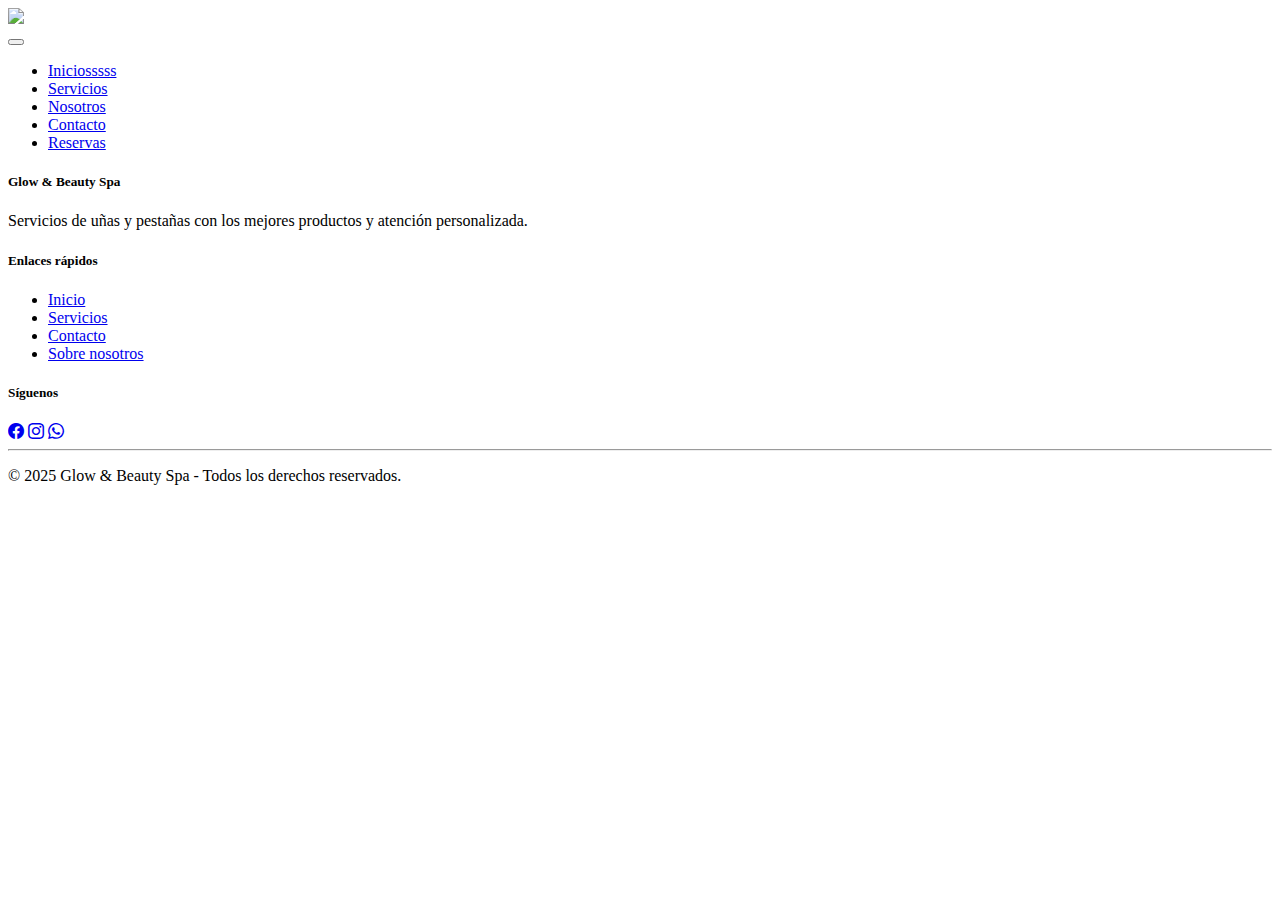
==== index.html @ 78719819 "se mejoro el menu" ====
<!DOCTYPE html>
<html lang="en">
  <head>
    <meta charset="UTF-8" />
    <meta name="viewport" content="width=device-width, initial-scale=1.0" />
    <title>Glow & Beauty Spa</title>
    <link
      href="https://cdn.jsdelivr.net/npm/bootstrap@5.3.4/dist/css/bootstrap.min.css"
      rel="stylesheet"
      integrity="sha384-DQvkBjpPgn7RC31MCQoOeC9TI2kdqa4+BSgNMNj8v77fdC77Kj5zpWFTJaaAoMbC"
      crossorigin="anonymous"
    />
    <link rel="stylesheet" href="css/style.css" />
  </head>

  <body>
    <header>
      <div class="col-12">
        <div class="row">
          <div class="col-4"><img src="img/logotipo2.png" width="250px" /></div>
          <div class="col-8">
            <!-- Navbar -->
            <nav class="navbar navbar-expand-lg">
              <div class="container">
                <button
                  class="navbar-toggler"
                  type="button"
                  data-bs-toggle="collapse"
                  data-bs-target="#navbarNav"
                >
                  <span class="navbar-toggler-icon"></span>
                </button>
                <div class="collapse navbar-collapse" id="navbarNav">
                  <ul class="navbar-nav ms-auto">
                    <li class="nav-item">
                      <a class="nav-link" href="index.html">Iniciosssss</a>
                    </li>
                    <li class="nav-item">
                      <a class="nav-link" href="servicios.html">Servicios</a>
                    </li>
                    <li class="nav-item">
                      <a class="nav-link" href="nosotros.html">Nosotros</a>
                    </li>
                    <li class="nav-item">
                      <a class="nav-link" href="contacto.html">Contacto</a>
                    </li>
                    <li class="nav-item">
                      <a class="nav-link" href="reservas.html">Reservas</a>
                    </li>
                  </ul>
                </div>
              </div>
            </nav>
          </div>
        </div>
      </div>
    </header>

    <div class="container text-center"></div>

    <footer class="text-dark py-4 footer2">
      <div class="container text-center">
        <div class="row">
          <!-- Sección 1: Información de la empresa -->
          <div class="col-md-4">
            <h5>Glow & Beauty Spa</h5>
            <p>
              Servicios de uñas y pestañas con los mejores productos y atención
              personalizada.
            </p>
          </div>

          <!-- Sección 2: Enlaces rápidos -->
          <div class="col-md-4">
            <h5>Enlaces rápidos</h5>
            <ul class="list-unstyled">
              <li>
                <a href="#" class="text-dark text-decoration-none">Inicio</a>
              </li>
              <li>
                <a href="#" class="text-dark text-decoration-none">Servicios</a>
              </li>
              <li>
                <a href="#" class="text-dark text-decoration-none">Contacto</a>
              </li>
              <li>
                <a href="#" class="text-dark text-decoration-none"
                  >Sobre nosotros</a
                >
              </li>
            </ul>
          </div>

          <!-- Sección 3: Redes sociales -->
          <div class="col-md-4">
            <h5>Síguenos</h5>
            <a href="#" class="text-dark me-3"
              ><i class="bi bi-facebook"></i
            ></a>
            <a href="#" class="text-dark me-3"
              ><i class="bi bi-instagram"></i
            ></a>
            <a href="#" class="text-dark"><i class="bi bi-whatsapp"></i></a>
          </div>
        </div>

        <hr class="my-3 text-dark" />

        <!-- Derechos de autor -->
        <p class="mb-0">
          &copy; 2025 Glow & Beauty Spa - Todos los derechos reservados.
        </p>
      </div>
    </footer>

    <!-- Bootstrap Icons (si usas íconos de redes sociales) -->
    <link
      rel="stylesheet"
      href="https://cdn.jsdelivr.net/npm/bootstrap-icons/font/bootstrap-icons.css"
    />
  </body>
  <script
    src="https://cdn.jsdelivr.net/npm/bootstrap@5.3.4/dist/js/bootstrap.bundle.min.js"
    integrity="sha384-YUe2LzesAfftltw+PEaao2tjU/QATaW/rOitAq67e0CT0Zi2VVRL0oC4+gAaeBKu"
    crossorigin="anonymous"
  ></script>
</html>
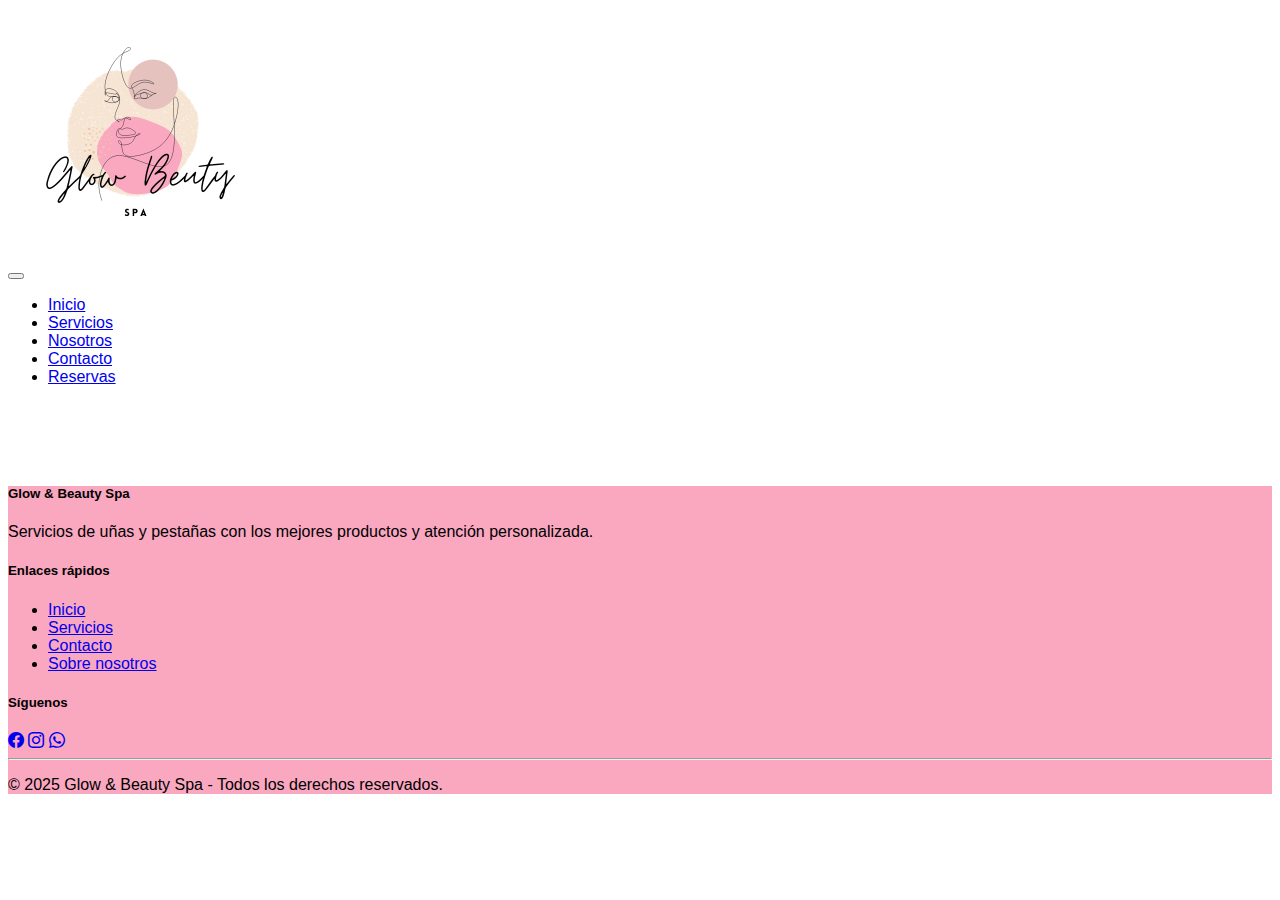
==== commit 878bd3d0: "Creacion de las paginas del menu" ====
--- a/index.html
+++ b/index.html
@@ -33,7 +33,7 @@
                 <div class="collapse navbar-collapse" id="navbarNav">
                   <ul class="navbar-nav ms-auto">
                     <li class="nav-item">
-                      <a class="nav-link" href="index.html">Iniciosssss</a>
+                      <a class="nav-link" href="index.html">Inicio</a>
                     </li>
                     <li class="nav-item">
                       <a class="nav-link" href="servicios.html">Servicios</a>
--- a/css/style.css
+++ b/css/style.css
@@ -0,0 +1,33 @@
+body {
+    font-family: Arial, sans-serif;
+}
+.bg-image {
+    background: url('img/spa-banner.jpg') no-repeat center center/cover;
+    height: 300px;
+    text-shadow: 2px 2px 4px rgba(0, 0, 0, 0.5);
+}
+.card {
+    transition: transform 0.3s;
+}
+.card:hover {
+    transform: scale(1.05);
+}
+.primario{
+    background-color: #FAA7C0;
+}
+.secundario{
+    background-color: #F7E5D4;
+}
+.tercero{
+    background-color:#E6C2BF ;
+}
+.footer2{
+    background-color: #FAA7C0;
+    width: 100%;
+    color: black;
+    margin-top: 100px;
+}
+.carousel-inner img {
+    height: 300px;
+    object-fit: cover;
+  }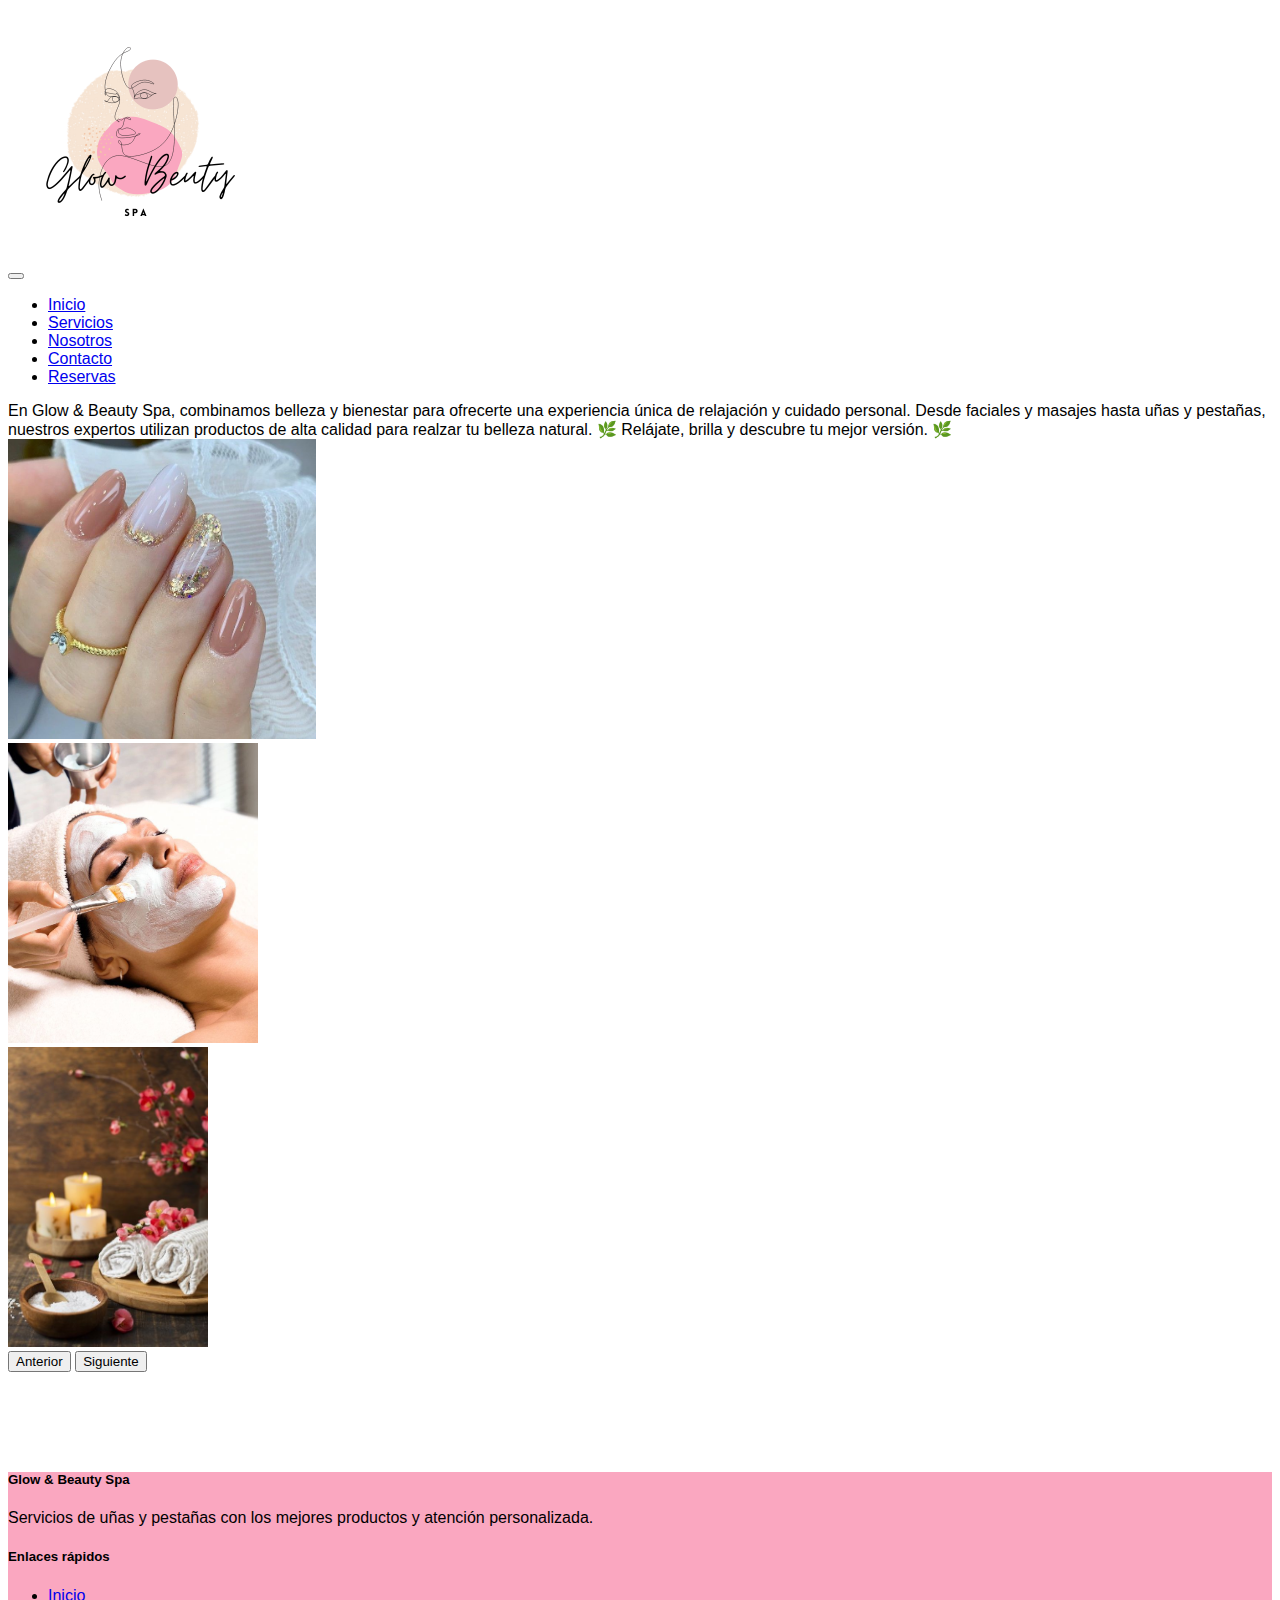
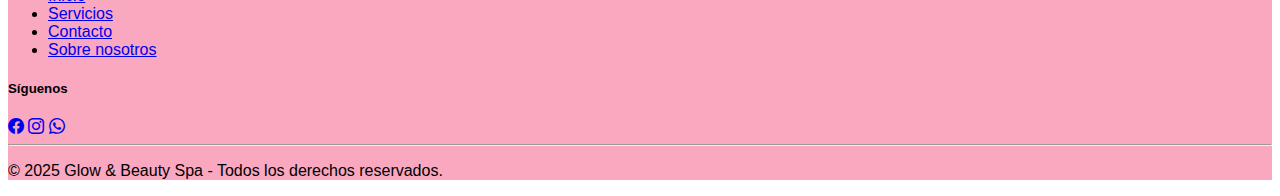
==== commit 034adf9b: "Merge pull request #2 from AngieGianella/Angie" ====
--- a/index.html
+++ b/index.html
@@ -56,7 +56,72 @@
       </div>
     </header>
 
-    <div class="container text-center"></div>
+    <div class="container text-center">
+      <div class="row justify-content-end">
+        <div class="col-6">
+          En Glow & Beauty Spa, combinamos belleza y bienestar para ofrecerte
+          una experiencia única de relajación y cuidado personal. Desde faciales
+          y masajes hasta uñas y pestañas, nuestros expertos utilizan productos
+          de alta calidad para realzar tu belleza natural. 🌿 Relájate, brilla y
+          descubre tu mejor versión. 🌿
+        </div>
+        <div class="col-6">
+          <div
+            id="carouselExample"
+            class="carousel slide"
+            data-bs-ride="carousel"
+          >
+            <div class="carousel-inner">
+              <div class="carousel-item active">
+                <img
+                  src="img/uñas.jpg"
+                  class="d-block w-100 img-fluid"
+                  alt="Imagen 1"
+                />
+              </div>
+              <div class="carousel-item">
+                <img
+                  src="img/mascarilla.jpg"
+                  class="d-block w-100 img-fluid"
+                  alt="Imagen 2"
+                />
+              </div>
+              <div class="carousel-item">
+                <img
+                  src="img/spa.jpg"
+                  class="d-block w-100 img-fluid"
+                  alt="Imagen 3"
+                />
+              </div>
+            </div>
+            <button
+              class="carousel-control-prev"
+              type="button"
+              data-bs-target="#carouselExample"
+              data-bs-slide="prev"
+            >
+              <span
+                class="carousel-control-prev-icon"
+                aria-hidden="true"
+              ></span>
+              <span class="visually-hidden">Anterior</span>
+            </button>
+            <button
+              class="carousel-control-next"
+              type="button"
+              data-bs-target="#carouselExample"
+              data-bs-slide="next"
+            >
+              <span
+                class="carousel-control-next-icon"
+                aria-hidden="true"
+              ></span>
+              <span class="visually-hidden">Siguiente</span>
+            </button>
+          </div>
+        </div>
+      </div>
+    </div>
 
     <footer class="text-dark py-4 footer2">
       <div class="container text-center">
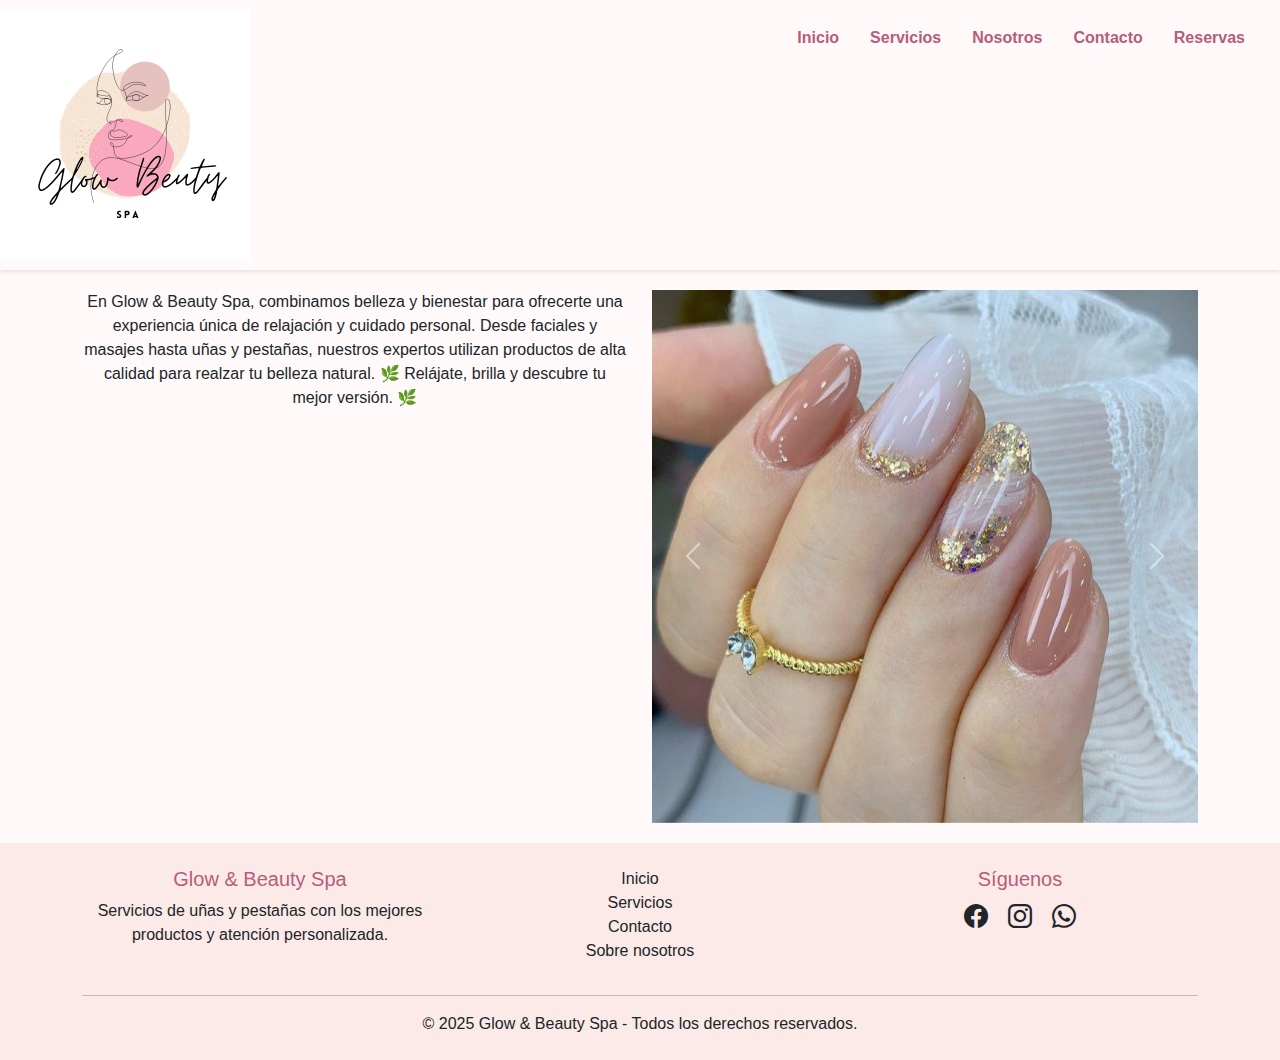
==== commit a9c0cae6: "Merge pull request #5 from AngieGianella/Angie" ====
--- a/index.html
+++ b/index.html
@@ -4,12 +4,7 @@
     <meta charset="UTF-8" />
     <meta name="viewport" content="width=device-width, initial-scale=1.0" />
     <title>Glow & Beauty Spa</title>
-    <link
-      href="https://cdn.jsdelivr.net/npm/bootstrap@5.3.4/dist/css/bootstrap.min.css"
-      rel="stylesheet"
-      integrity="sha384-DQvkBjpPgn7RC31MCQoOeC9TI2kdqa4+BSgNMNj8v77fdC77Kj5zpWFTJaaAoMbC"
-      crossorigin="anonymous"
-    />
+    <link href="./library/boostrap/bootstrap.min.css" rel="stylesheet" />
     <link rel="stylesheet" href="css/style.css" />
   </head>
 
@@ -56,7 +51,7 @@
       </div>
     </header>
 
-    <div class="container text-center">
+    <div class="container text-center" id="main">
       <div class="row justify-content-end">
         <div class="col-6">
           En Glow & Beauty Spa, combinamos belleza y bienestar para ofrecerte
@@ -137,19 +132,26 @@
 
           <!-- Sección 2: Enlaces rápidos -->
           <div class="col-md-4">
-            <h5>Enlaces rápidos</h5>
             <ul class="list-unstyled">
               <li>
-                <a href="#" class="text-dark text-decoration-none">Inicio</a>
+                <a href="./index.html" class="text-dark text-decoration-none"
+                  >Inicio</a
+                >
               </li>
               <li>
-                <a href="#" class="text-dark text-decoration-none">Servicios</a>
+                <a
+                  href="./servicios.html"
+                  class="text-dark text-decoration-none"
+                  >Servicios</a
+                >
               </li>
               <li>
-                <a href="#" class="text-dark text-decoration-none">Contacto</a>
+                <a href="./contacto.html" class="text-dark text-decoration-none"
+                  >Contacto</a
+                >
               </li>
               <li>
-                <a href="#" class="text-dark text-decoration-none"
+                <a href="./nosotros.html" class="text-dark text-decoration-none"
                   >Sobre nosotros</a
                 >
               </li>
@@ -184,9 +186,6 @@
       href="https://cdn.jsdelivr.net/npm/bootstrap-icons/font/bootstrap-icons.css"
     />
   </body>
-  <script
-    src="https://cdn.jsdelivr.net/npm/bootstrap@5.3.4/dist/js/bootstrap.bundle.min.js"
-    integrity="sha384-YUe2LzesAfftltw+PEaao2tjU/QATaW/rOitAq67e0CT0Zi2VVRL0oC4+gAaeBKu"
-    crossorigin="anonymous"
-  ></script>
+  <script src="./library/boostrap/bootstrap.bundle.min.js"></script>
+  <script src="./library/boostrap/bootstrap.min.js"></script>
 </html>
--- a/css/style.css
+++ b/css/style.css
@@ -1,33 +1,117 @@
+/* Estilo general */
 body {
-    font-family: Arial, sans-serif;
+    font-family: 'Segoe UI', Tahoma, Geneva, Verdana, sans-serif;
+    background-color: #fffaf9;
+    margin: 0;
+    padding: 0;
 }
-.bg-image {
-    background: url('img/spa-banner.jpg') no-repeat center center/cover;
-    height: 300px;
-    text-shadow: 2px 2px 4px rgba(0, 0, 0, 0.5);
+
+/* Estilo del header */
+header {
+    padding: 10px 0;
+    box-shadow: 0 2px 4px rgba(0, 0, 0, 0.1);
+    background-color: #fffaf9;
 }
-.card {
-    transition: transform 0.3s;
+
+/* Navbar */
+.navbar-nav .nav-link {
+    color: #b85c7c;
+    font-weight: 600;
+    margin-right: 15px;
 }
-.card:hover {
-    transform: scale(1.05);
+
+.navbar-nav .nav-link:hover {
+    color: #e06e97;
 }
-.primario{
-    background-color: #FAA7C0;
+
+/* Botón primario */
+.btn.primario {
+    background-color: #e06e97;
+    border: none;
 }
-.secundario{
-    background-color: #F7E5D4;
+
+.btn.primario:hover {
+    background-color: #cc5d85;
 }
-.tercero{
-    background-color:#E6C2BF ;
+
+/* Tarjeta de formulario */
+.tercero {
+    background-color: #fff0f3;
+    border: 1px solid #f7c8d2;
+    box-shadow: 0 4px 8px rgba(0, 0, 0, 0.05);
 }
-.footer2{
-    background-color: #FAA7C0;
-    width: 100%;
-    color: black;
-    margin-top: 100px;
+
+/* Footer */
+.footer2 {
+    background-color: #fceae8;
+    color: #333;
 }
-.carousel-inner img {
-    height: 300px;
-    object-fit: cover;
-  }+
+.footer2 h5 {
+    color: #b85c7c;
+}
+
+.footer2 a:hover {
+    color: #e06e97 !important;
+}
+
+/* Íconos redes */
+.bi {
+    font-size: 1.5rem;
+}
+
+@media (max-width: 768px) {
+
+    header .col-4,
+    header .col-8 {
+        text-align: center;
+    }
+
+    .navbar-nav {
+        text-align: center;
+    }
+}
+
+#main {
+    margin-top: 20px;
+    margin-bottom: 20px;
+}
+
+/* Etiquetas del formulario */
+label.form-label {
+    font-weight: 600;
+    color: #b85c7c;
+}
+
+/* Inputs del formulario */
+.form-control,
+.form-select {
+    border: 1px solid #f7c8d2;
+    background-color: #fff;
+    transition: border-color 0.3s, box-shadow 0.3s;
+}
+
+.form-control:focus,
+.form-select:focus {
+    border-color: #e06e97;
+    box-shadow: 0 0 5px rgba(224, 110, 151, 0.4);
+}
+
+/* Estilo general del formulario */
+#reservaForm {
+    background-color: #fff0f3;
+    border-radius: 12px;
+    padding: 20px;
+}
+
+/* Título del formulario */
+#reservaForm h2 {
+    color: #b85c7c;
+    font-weight: bold;
+}
+
+/* Animación suave al pasar el mouse por inputs */
+.form-control:hover,
+.form-select:hover {
+    background-color: #fff8fa;
+}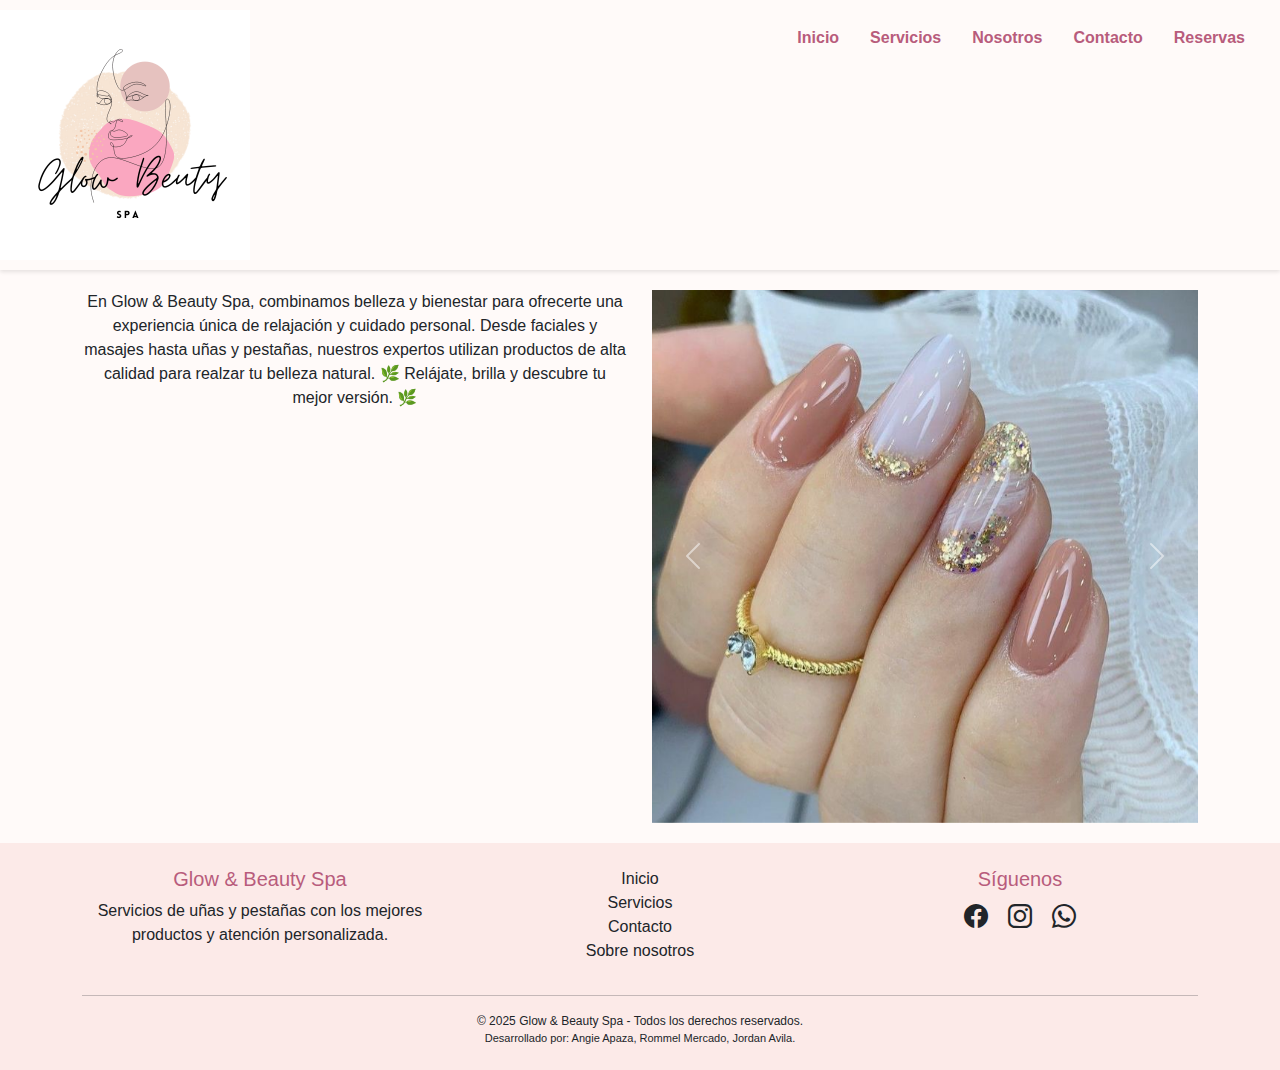
==== commit 060605d7: "correcion en el main" ====
--- a/index.html
+++ b/index.html
@@ -1,191 +1,141 @@
 <!DOCTYPE html>
 <html lang="en">
-  <head>
-    <meta charset="UTF-8" />
-    <meta name="viewport" content="width=device-width, initial-scale=1.0" />
-    <title>Glow & Beauty Spa</title>
-    <link href="./library/boostrap/bootstrap.min.css" rel="stylesheet" />
-    <link rel="stylesheet" href="css/style.css" />
-  </head>
 
-  <body>
-    <header>
-      <div class="col-12">
-        <div class="row">
-          <div class="col-4"><img src="img/logotipo2.png" width="250px" /></div>
-          <div class="col-8">
-            <!-- Navbar -->
-            <nav class="navbar navbar-expand-lg">
-              <div class="container">
-                <button
-                  class="navbar-toggler"
-                  type="button"
-                  data-bs-toggle="collapse"
-                  data-bs-target="#navbarNav"
-                >
-                  <span class="navbar-toggler-icon"></span>
-                </button>
-                <div class="collapse navbar-collapse" id="navbarNav">
-                  <ul class="navbar-nav ms-auto">
-                    <li class="nav-item">
-                      <a class="nav-link" href="index.html">Inicio</a>
-                    </li>
-                    <li class="nav-item">
-                      <a class="nav-link" href="servicios.html">Servicios</a>
-                    </li>
-                    <li class="nav-item">
-                      <a class="nav-link" href="nosotros.html">Nosotros</a>
-                    </li>
-                    <li class="nav-item">
-                      <a class="nav-link" href="contacto.html">Contacto</a>
-                    </li>
-                    <li class="nav-item">
-                      <a class="nav-link" href="reservas.html">Reservas</a>
-                    </li>
-                  </ul>
-                </div>
-              </div>
-            </nav>
-          </div>
-        </div>
-      </div>
-    </header>
+<head>
+  <meta charset="UTF-8" />
+  <meta name="viewport" content="width=device-width, initial-scale=1.0" />
+  <title>Glow & Beauty Spa</title>
+  <link href="./library/boostrap/bootstrap.min.css" rel="stylesheet" />
+  <link rel="stylesheet" href="css/style.css" />
+</head>
 
-    <div class="container text-center" id="main">
-      <div class="row justify-content-end">
-        <div class="col-6">
-          En Glow & Beauty Spa, combinamos belleza y bienestar para ofrecerte
-          una experiencia única de relajación y cuidado personal. Desde faciales
-          y masajes hasta uñas y pestañas, nuestros expertos utilizan productos
-          de alta calidad para realzar tu belleza natural. 🌿 Relájate, brilla y
-          descubre tu mejor versión. 🌿
-        </div>
-        <div class="col-6">
-          <div
-            id="carouselExample"
-            class="carousel slide"
-            data-bs-ride="carousel"
-          >
-            <div class="carousel-inner">
-              <div class="carousel-item active">
-                <img
-                  src="img/uñas.jpg"
-                  class="d-block w-100 img-fluid"
-                  alt="Imagen 1"
-                />
-              </div>
-              <div class="carousel-item">
-                <img
-                  src="img/mascarilla.jpg"
-                  class="d-block w-100 img-fluid"
-                  alt="Imagen 2"
-                />
-              </div>
-              <div class="carousel-item">
-                <img
-                  src="img/spa.jpg"
-                  class="d-block w-100 img-fluid"
-                  alt="Imagen 3"
-                />
+<body>
+  <header>
+    <div class="col-12">
+      <div class="row">
+        <div class="col-4"><img src="img/logotipo2.png" width="250px" /></div>
+        <div class="col-8">
+          <!-- Navbar -->
+          <nav class="navbar navbar-expand-lg">
+            <div class="container">
+              <button class="navbar-toggler" type="button" data-bs-toggle="collapse" data-bs-target="#navbarNav">
+                <span class="navbar-toggler-icon"></span>
+              </button>
+              <div class="collapse navbar-collapse" id="navbarNav">
+                <ul class="navbar-nav ms-auto">
+                  <li class="nav-item">
+                    <a class="nav-link" href="index.html">Inicio</a>
+                  </li>
+                  <li class="nav-item">
+                    <a class="nav-link" href="servicios.html">Servicios</a>
+                  </li>
+                  <li class="nav-item">
+                    <a class="nav-link" href="nosotros.html">Nosotros</a>
+                  </li>
+                  <li class="nav-item">
+                    <a class="nav-link" href="contacto.html">Contacto</a>
+                  </li>
+                  <li class="nav-item">
+                    <a class="nav-link" href="reservas.html">Reservas</a>
+                  </li>
+                </ul>
               </div>
             </div>
-            <button
-              class="carousel-control-prev"
-              type="button"
-              data-bs-target="#carouselExample"
-              data-bs-slide="prev"
-            >
-              <span
-                class="carousel-control-prev-icon"
-                aria-hidden="true"
-              ></span>
-              <span class="visually-hidden">Anterior</span>
-            </button>
-            <button
-              class="carousel-control-next"
-              type="button"
-              data-bs-target="#carouselExample"
-              data-bs-slide="next"
-            >
-              <span
-                class="carousel-control-next-icon"
-                aria-hidden="true"
-              ></span>
-              <span class="visually-hidden">Siguiente</span>
-            </button>
-          </div>
+          </nav>
         </div>
       </div>
     </div>
+  </header>
 
-    <footer class="text-dark py-4 footer2">
-      <div class="container text-center">
-        <div class="row">
-          <!-- Sección 1: Información de la empresa -->
-          <div class="col-md-4">
-            <h5>Glow & Beauty Spa</h5>
-            <p>
-              Servicios de uñas y pestañas con los mejores productos y atención
-              personalizada.
-            </p>
+  <div class="container text-center" id="main">
+    <div class="row justify-content-end">
+      <div class="col-6">
+        En Glow & Beauty Spa, combinamos belleza y bienestar para ofrecerte
+        una experiencia única de relajación y cuidado personal. Desde faciales
+        y masajes hasta uñas y pestañas, nuestros expertos utilizan productos
+        de alta calidad para realzar tu belleza natural. 🌿 Relájate, brilla y
+        descubre tu mejor versión. 🌿
+      </div>
+      <div class="col-6">
+        <div id="carouselExample" class="carousel slide" data-bs-ride="carousel">
+          <div class="carousel-inner">
+            <div class="carousel-item active">
+              <img src="img/uñas.jpg" class="d-block w-100 img-fluid" alt="Imagen 1" />
+            </div>
+            <div class="carousel-item">
+              <img src="img/mascarilla.jpg" class="d-block w-100 img-fluid" alt="Imagen 2" />
+            </div>
+            <div class="carousel-item">
+              <img src="img/spa.jpg" class="d-block w-100 img-fluid" alt="Imagen 3" />
+            </div>
           </div>
+          <button class="carousel-control-prev" type="button" data-bs-target="#carouselExample" data-bs-slide="prev">
+            <span class="carousel-control-prev-icon" aria-hidden="true"></span>
+            <span class="visually-hidden">Anterior</span>
+          </button>
+          <button class="carousel-control-next" type="button" data-bs-target="#carouselExample" data-bs-slide="next">
+            <span class="carousel-control-next-icon" aria-hidden="true"></span>
+            <span class="visually-hidden">Siguiente</span>
+          </button>
+        </div>
+      </div>
+    </div>
+  </div>
 
-          <!-- Sección 2: Enlaces rápidos -->
-          <div class="col-md-4">
-            <ul class="list-unstyled">
-              <li>
-                <a href="./index.html" class="text-dark text-decoration-none"
-                  >Inicio</a
-                >
-              </li>
-              <li>
-                <a
-                  href="./servicios.html"
-                  class="text-dark text-decoration-none"
-                  >Servicios</a
-                >
-              </li>
-              <li>
-                <a href="./contacto.html" class="text-dark text-decoration-none"
-                  >Contacto</a
-                >
-              </li>
-              <li>
-                <a href="./nosotros.html" class="text-dark text-decoration-none"
-                  >Sobre nosotros</a
-                >
-              </li>
-            </ul>
-          </div>
-
-          <!-- Sección 3: Redes sociales -->
-          <div class="col-md-4">
-            <h5>Síguenos</h5>
-            <a href="#" class="text-dark me-3"
-              ><i class="bi bi-facebook"></i
-            ></a>
-            <a href="#" class="text-dark me-3"
-              ><i class="bi bi-instagram"></i
-            ></a>
-            <a href="#" class="text-dark"><i class="bi bi-whatsapp"></i></a>
-          </div>
+  <footer class="text-dark py-4 footer2">
+    <div class="container text-center">
+      <div class="row">
+        <!-- Sección 1: Información de la empresa -->
+        <div class="col-md-4">
+          <h5>Glow & Beauty Spa</h5>
+          <p>
+            Servicios de uñas y pestañas con los mejores productos y atención
+            personalizada.
+          </p>
         </div>
 
-        <hr class="my-3 text-dark" />
+        <!-- Sección 2: Enlaces rápidos -->
+        <div class="col-md-4">
+          <ul class="list-unstyled">
+            <li>
+              <a href="./index.html" class="text-dark text-decoration-none">Inicio</a>
+            </li>
+            <li>
+              <a href="./servicios.html" class="text-dark text-decoration-none">Servicios</a>
+            </li>
+            <li>
+              <a href="./contacto.html" class="text-dark text-decoration-none">Contacto</a>
+            </li>
+            <li>
+              <a href="./nosotros.html" class="text-dark text-decoration-none">Sobre nosotros</a>
+            </li>
+          </ul>
+        </div>
 
-        <!-- Derechos de autor -->
-        <p class="mb-0">
-          &copy; 2025 Glow & Beauty Spa - Todos los derechos reservados.
-        </p>
+        <!-- Sección 3: Redes sociales -->
+        <div class="col-md-4">
+          <h5>Síguenos</h5>
+          <a href="#" class="text-dark me-3"><i class="bi bi-facebook"></i></a>
+          <a href="#" class="text-dark me-3"><i class="bi bi-instagram"></i></a>
+          <a href="#" class="text-dark"><i class="bi bi-whatsapp"></i></a>
+        </div>
       </div>
-    </footer>
 
-    <!-- Bootstrap Icons (si usas íconos de redes sociales) -->
-    <link
-      rel="stylesheet"
-      href="https://cdn.jsdelivr.net/npm/bootstrap-icons/font/bootstrap-icons.css"
-    />
-  </body>
-  <script src="./library/boostrap/bootstrap.bundle.min.js"></script>
-  <script src="./library/boostrap/bootstrap.min.js"></script>
-</html>
+      <hr class="my-3 text-dark" />
+
+      <p class="mb-0 texto-info">
+        &copy; 2025 Glow & Beauty Spa - Todos los derechos reservados.
+      </p>
+      <p class="mb-0 texto-developer">
+        Desarrollado por: Angie Apaza, Rommel Mercado, Jordan Avila.
+      </p>
+    </div>
+  </footer>
+
+  <!-- Bootstrap Icons (si usas íconos de redes sociales) -->
+  <link rel="stylesheet" href="https://cdn.jsdelivr.net/npm/bootstrap-icons/font/bootstrap-icons.css" />
+</body>
+<script src="./library/boostrap/bootstrap.bundle.min.js"></script>
+<script src="./library/boostrap/bootstrap.min.js"></script>
+
+</html>--- a/css/style.css
+++ b/css/style.css
@@ -114,4 +114,36 @@
 .form-control:hover,
 .form-select:hover {
     background-color: #fff8fa;
+}
+
+.back-primario {
+    background-color: #FAA7C0;
+}
+
+.back-secundario {
+    background-color: #F7E5D4;
+}
+
+.back-color-tercero {
+    background-color: #E6C2BF;
+}
+
+.color-primario {
+    color: #FAA7C0;
+}
+
+.color-secundario {
+    color: #F7E5D4;
+}
+
+.color-tercero {
+    color: #E6C2BF;
+}
+
+.texto-info{
+    font-size: 12px;
+}
+
+.texto-developer {
+    font-size: 11px;
 }